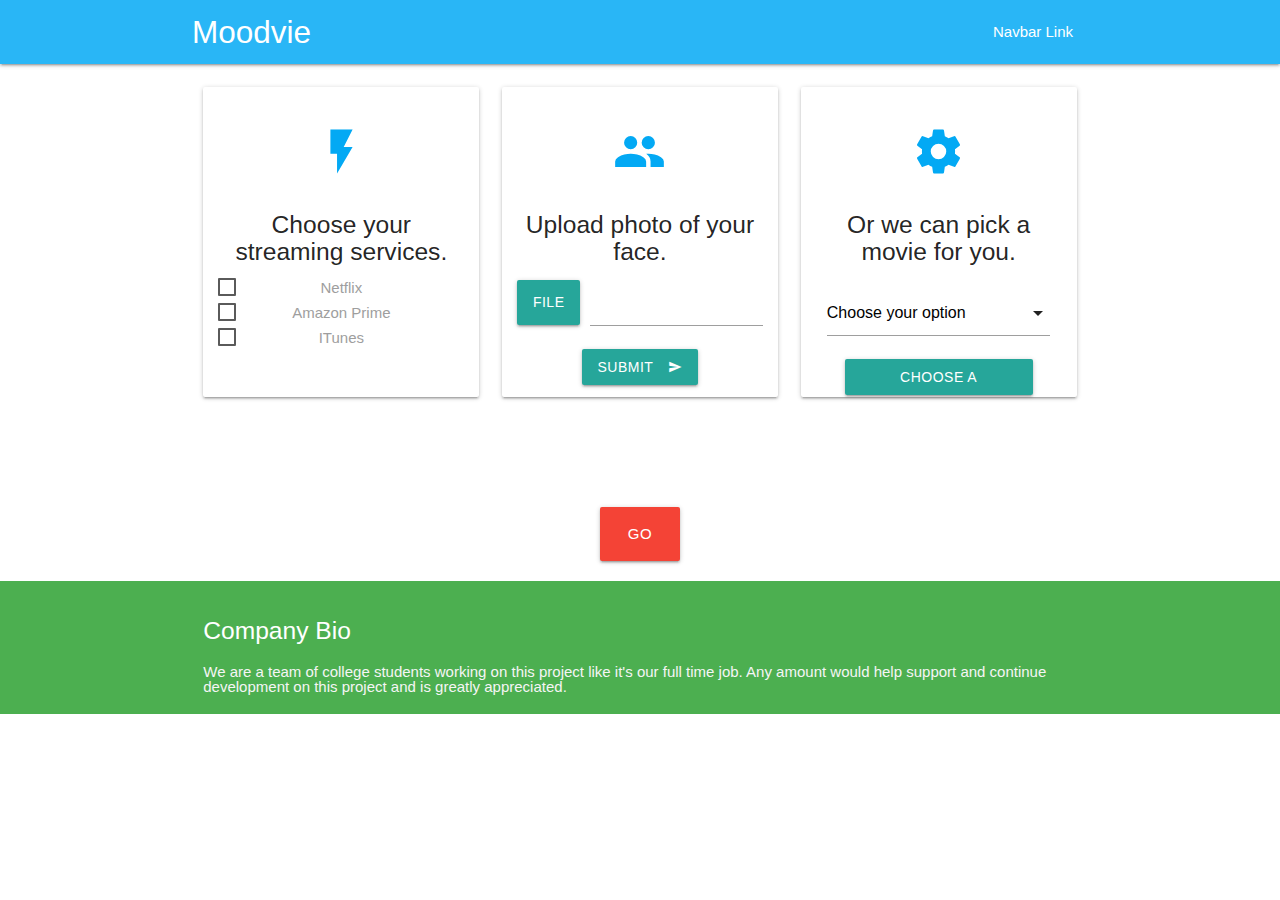
==== index.html @ 205e7902 "minor padding added to the footer" ====
<!doctype html>
<html lang="en">

<head>

  <meta http-equiv="Content-Type" content="text/html; charset=UTF-8" />
  <meta name="viewport" content="width=device-width, initial-scale=1, maximum-scale=1.0" />
  <script src="https://code.jquery.com/jquery-3.4.1.min.js"
    integrity="sha256-CSXorXvZcTkaix6Yvo6HppcZGetbYMGWSFlBw8HfCJo=" crossorigin="anonymous"></script>
  <title>Moodvie App</title>

  <!-- CSS  -->
  <link href="Assets/Css/reset.css" type="text/css" rel="stylesheet">
  <link href="https://fonts.googleapis.com/icon?family=Material+Icons" rel="stylesheet">
  <link href="Assets/Css/materialize.css" type="text/css" rel="stylesheet" media="screen,projection" />
  <link href="Assets/Css/style.css" type="text/css" rel="stylesheet" media="screen,projection" />


</head>

<body>
  <nav class="light-blue lighten-1" role="navigation">
    <div class="nav-wrapper container"><a id="logo-container" href="" class="brand-logo">Moodvie</a>
      <ul class="right hide-on-med-and-down">
        <li><a href="#">Navbar Link</a></li>
      </ul>

      <ul id="nav-mobile" class="sidenav">
        <li><a href="#">Navbar Link</a></li>
      </ul>
      <a href="#" data-target="nav-mobile" class="sidenav-trigger"><i class="material-icons">menu</i></a>
    </div>
  </nav>



  <div class="container">
    <div class="section">

      <!--   Icon Section   -->
      <div class="row center">
        <div class="col s4 ">
          <div class="card">


            <div class="icon-block">
              <h2 class="center light-blue-text"><i class="material-icons">flash_on</i></h2>
              <h5 class="center">Choose your streaming services. </h5>

              <label>
                <input type="checkbox" value="netflix" />
                <span class="service">Netflix</span>
              </label>

              <label>
                <input type="checkbox" value="amazon" />
                <span class="service">Amazon Prime</span>
              </label>

              <label>
                <input type="checkbox" value="itunes" />
                <span class="service">ITunes</span>
              </label>




              <!-- Commenting out to add later
            <label>
              <input type="checkbox" class="hbo" />
              <span class="service">HBO</span>
            </label>
          -->


              <!-- Commenting out to add later
          <label>
            <input type="checkbox" class="hulu" />
            <span class="service">Hulu</span>
          </label>
         -->

            </div> <br> <br>
          </div>
        </div>




        <div class="col s4">
          <div class="card">
            <div class="icon-block">
              <h2 class="center light-blue-text"><i class="material-icons">group</i></h2>
              <h5 class="center">Upload photo of your face.</h5>

              <form id="myform" method="post" action="https://cors.io?https://api-face.sightcorp.com/api/detect/"
                enctype="multipart/form-data">
                <div class="file-field input-field">
                  <div class="btn">
                    <span>File</span>
                    <input type="file" name="img">
                    <input type="text" name="app_key" class="hide" value="fd482f74184d4403a31e5ba110adb6c2" />

                  </div>
                  <div class="file-path-wrapper">
                    <input class="file-path validate" type="text">
                  </div>
                </div>
                <button class="btn waves-effect waves-light" id="faceOnly" type="submit" name="action" >Submit
                  <i class="material-icons right">send</i>
                </button>
              </form>
            </div> <br> <br>
          </div>
        </div>




        <div class="col s4">
          <div class="card">
            <div class="icon-block">
              <h2 class="center light-blue-text"><i class="material-icons">settings</i></h2>
              <h5 class="center">Or we can pick a movie for you.</h5>
              <div class="input-field col s12">
                <select id="selector">
                  <option value="" disabled selected>Choose your option</option>
                  <option value="anger">Are u angry?</option>
                  <option value="happiness">Are you happy?</option>
                  <option value="sadness">Are you sad?</option>
                  <option value="disgust">Do you feel disgusted?</option>
                  <option value="surprise">Do you feel surpised?</option>
                  <option value="fear">Are you afraid?</option>

                </select>

              </div>

              <div class="row center">
                <a class='dropdown-trigger btn' href='#' data-target='dropdown1'>Choose a Category</a>
              </div>


            </div>
          </div>
        </div>
      </div>
      <br><br>

      <!-- Dropdown Trigger -->





    </div>
    <br><br>
  </div>

  <div class="row center">
    <a href="results.html" id="download-button" class="btn-large waves-effect waves-light red">Go</a>
  </div>

  <footer class="page-footer green" id="aboutme">
    <div class="container">
      <div class="row">
        <div class="col s12">
          <h5 class="white-text" id="bio">Company Bio</h5>
          <p class="grey-text text-lighten-4" id="ptag">We are a team of college students working on this project like it's our
            full time job. Any amount would help support and continue development on this project and is greatly
            appreciated.</p>


        </div>
       
      </div>
    </div>
    
  </footer>









  <!--  Scripts-->
  <script src="https://code.jquery.com/jquery-2.1.1.min.js"></script>
  <script src="Assets/js/materialize.js"></script>
  <script src="Assets/js/init.js"></script>
  <script src="Assets/js/app.js"></script>

  <script src="Assets/js/utellyApi.js"></script>
  <script src="Assets/js/movieDatabaseSearch.js"></script>
  <script src="Assets/js/faceapi1.js"></script>
  <script src="Assets/js/manualmood.js"></script>
  <!--Delane Added this one-->
  
  <script>
    localStorage.clear()
    
    var services = {
      netflix:false,
      amazon:false,
      itunes:false
    }
    localStorage.setItem("userSer",JSON.stringify(services));
    
    
    $("input").change(function(){
      var service = $(this).val()
      console.log(service)
      
      
      if($(this).is(":checked")){
        console.log($(this).val()+" is checked")
        // services.service.value = true;
        services[service] = true;
        console.log(services)
      }
      else{
        console.log($(this).val()+" is not checked")
        // services.service.value = false;
        services[service] = false;
        
      }
      localStorage.setItem("userSer",JSON.stringify(services));
      console.log(localStorage.getItem("userSer"))
    })
  </script>
  


</body>

</html>
---- Assets/Css/style.css ----
/* Custom Stylesheet */
/**
 * Use this file to override Materialize files so you can update
 * the core Materialize files in the future
 *
 * Made By MaterializeCSS.com
 */

.icon-block {
  padding: 0 15px;
}
.icon-block .material-icons {
	font-size: inherit;
}

.hide {
  display:none;
}

.card {
  height: 310px;
  width: 100%;
  padding-top:3px;
}



.dropdown-trigger.btn {
width: 70%;
}

#bio {
  padding-bottom: 10px;
}

#ptag {
  padding-bottom: 20px;
}
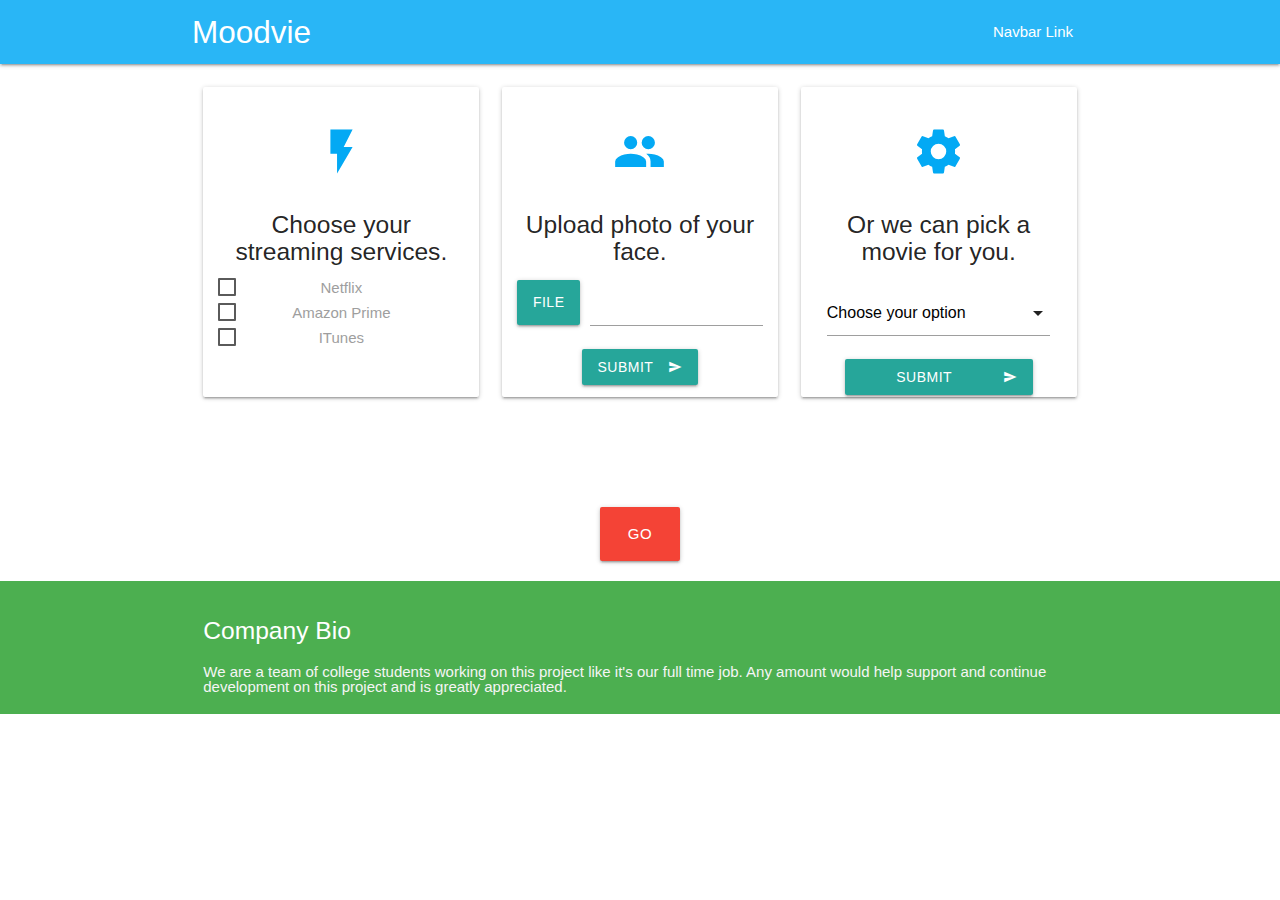
==== commit 481b706e: "The dropdown now feeds it's values into the choiceCallback function.choiceCallback is a clone of the" ====
--- a/index.html
+++ b/index.html
@@ -48,17 +48,17 @@
               <h5 class="center">Choose your streaming services. </h5>
 
               <label>
-                <input type="checkbox" value="netflix" />
+                <input type="checkbox" value="netflix" class="checkbox"/>
                 <span class="service">Netflix</span>
               </label>
 
               <label>
-                <input type="checkbox" value="amazon" />
+                <input type="checkbox" value="amazon" class="checkbox"/>
                 <span class="service">Amazon Prime</span>
               </label>
 
               <label>
-                <input type="checkbox" value="itunes" />
+                <input type="checkbox" value="itunes" class="checkbox"/>
                 <span class="service">ITunes</span>
               </label>
 
@@ -137,7 +137,11 @@
               </div>
 
               <div class="row center">
-                <a class='dropdown-trigger btn' href='#' data-target='dropdown1'>Choose a Category</a>
+
+                <a class='dropdown-trigger btn' data-target='dropdown1' id = "selectorSub">Submit
+                    <i class="material-icons right">send</i>
+                </a>
+
               </div>
 
 
@@ -196,8 +200,8 @@
   <script src="Assets/js/movieDatabaseSearch.js"></script>
   <script src="Assets/js/faceapi1.js"></script>
   <script src="Assets/js/manualmood.js"></script>
-  <!--Delane Added this one-->
   
+
   <script>
     localStorage.clear()
     
@@ -209,11 +213,10 @@
     localStorage.setItem("userSer",JSON.stringify(services));
     
     
-    $("input").change(function(){
+    $(".checkbox").change(function(){
       var service = $(this).val()
       console.log(service)
-      
-      
+
       if($(this).is(":checked")){
         console.log($(this).val()+" is checked")
         // services.service.value = true;
--- a/Assets/Css/style.css
+++ b/Assets/Css/style.css
@@ -23,6 +23,10 @@
   padding-top:3px;
 }
 
+.imageSize{
+  height: 80px;
+  width: auto;
+}
 
 
 .dropdown-trigger.btn {
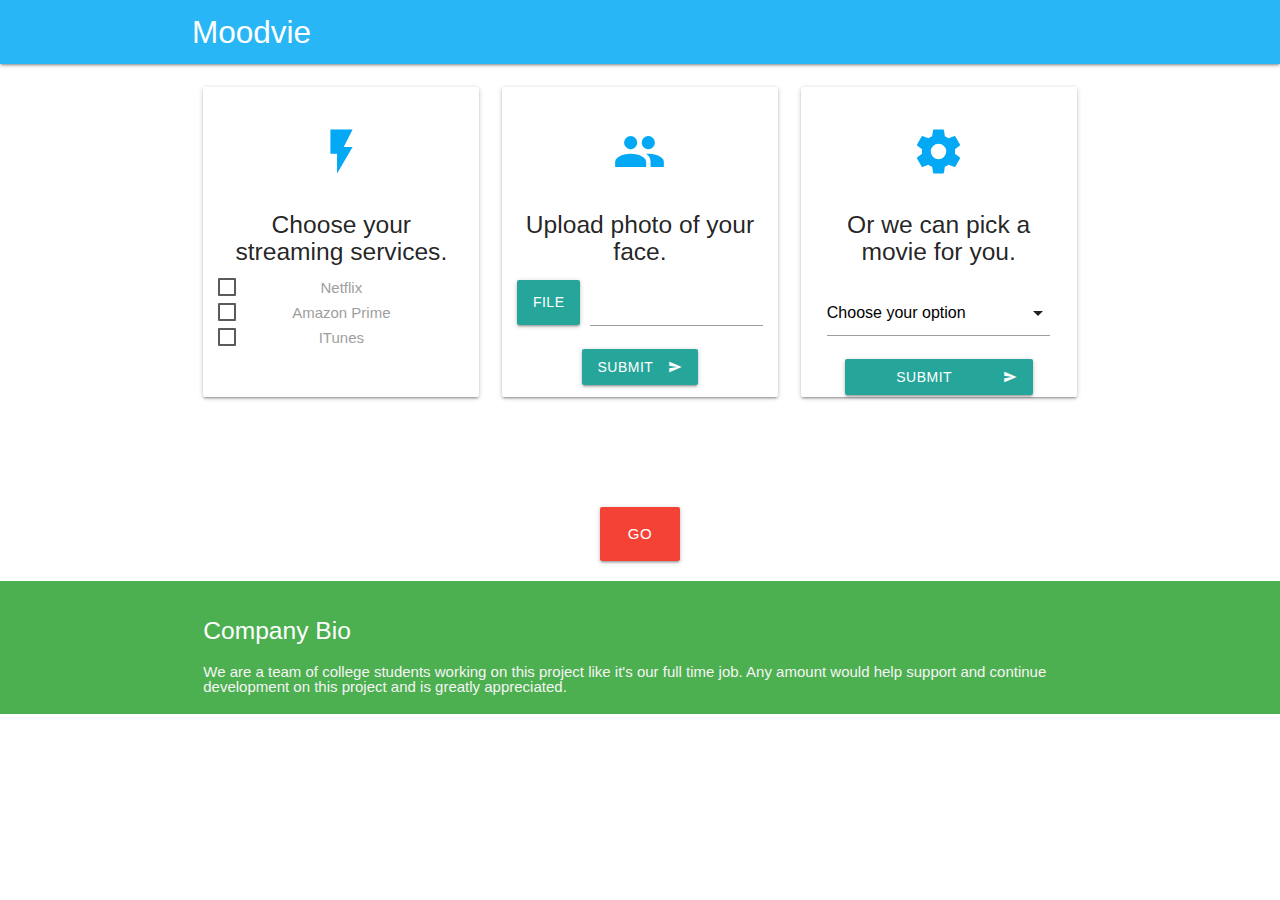
==== commit db293b24: "Merge branch 'master' into finale" ====
--- a/index.html
+++ b/index.html
@@ -5,6 +5,7 @@
 
   <meta http-equiv="Content-Type" content="text/html; charset=UTF-8" />
   <meta name="viewport" content="width=device-width, initial-scale=1, maximum-scale=1.0" />
+  <!-- jquery CDN-->
   <script src="https://code.jquery.com/jquery-3.4.1.min.js"
     integrity="sha256-CSXorXvZcTkaix6Yvo6HppcZGetbYMGWSFlBw8HfCJo=" crossorigin="anonymous"></script>
   <title>Moodvie App</title>
@@ -19,16 +20,10 @@
 </head>
 
 <body>
+  <!-- nav bar-->
   <nav class="light-blue lighten-1" role="navigation">
     <div class="nav-wrapper container"><a id="logo-container" href="" class="brand-logo">Moodvie</a>
       <ul class="right hide-on-med-and-down">
-        <li><a href="#">Navbar Link</a></li>
-      </ul>
-
-      <ul id="nav-mobile" class="sidenav">
-        <li><a href="#">Navbar Link</a></li>
-      </ul>
-      <a href="#" data-target="nav-mobile" class="sidenav-trigger"><i class="material-icons">menu</i></a>
     </div>
   </nav>
 
@@ -37,7 +32,7 @@
   <div class="container">
     <div class="section">
 
-      <!--   Icon Section   -->
+      <!-- Card to select streaming service-->
       <div class="row center">
         <div class="col s4 ">
           <div class="card">
@@ -48,17 +43,23 @@
               <h5 class="center">Choose your streaming services. </h5>
 
               <label>
-                <input type="checkbox" value="netflix" class="checkbox"/>
+
+                <input type="checkbox" value="netflix" class="checkbox" />
+                
                 <span class="service">Netflix</span>
               </label>
 
               <label>
-                <input type="checkbox" value="amazon" class="checkbox"/>
+
+                <input type="checkbox" value="amazon" class="checkbox" />
+
                 <span class="service">Amazon Prime</span>
               </label>
 
               <label>
-                <input type="checkbox" value="itunes" class="checkbox"/>
+
+                <input type="checkbox" value="itunes" class="checkbox" />
+
                 <span class="service">ITunes</span>
               </label>
 
@@ -86,7 +87,7 @@
 
 
 
-
+        <!-- card for uploading you photo-->
         <div class="col s4">
           <div class="card">
             <div class="icon-block">
@@ -106,7 +107,9 @@
                     <input class="file-path validate" type="text">
                   </div>
                 </div>
-                <button class="btn waves-effect waves-light" id="faceOnly" type="submit" name="action" >Submit
+
+                <button class="btn waves-effect waves-light" id="faceOnly" type="submit" name="action">Submit
+
                   <i class="material-icons right">send</i>
                 </button>
               </form>
@@ -116,7 +119,7 @@
 
 
 
-
+        <!--card for selecting emotion if unable to upload a photo-->
         <div class="col s4">
           <div class="card">
             <div class="icon-block">
@@ -138,10 +141,12 @@
 
               <div class="row center">
 
+
                 <a class='dropdown-trigger btn' data-target='dropdown1' id = "selectorSub">Submit
                     <i class="material-icons right">send</i>
                 </a>
 
+
               </div>
 
 
@@ -151,7 +156,7 @@
       </div>
       <br><br>
 
-      <!-- Dropdown Trigger -->
+
 
 
 
@@ -165,21 +170,26 @@
     <a href="results.html" id="download-button" class="btn-large waves-effect waves-light red">Go</a>
   </div>
 
+  <!-- Footer-->
   <footer class="page-footer green" id="aboutme">
     <div class="container">
       <div class="row">
         <div class="col s12">
           <h5 class="white-text" id="bio">Company Bio</h5>
-          <p class="grey-text text-lighten-4" id="ptag">We are a team of college students working on this project like it's our
+          <p class="grey-text text-lighten-4" id="ptag">We are a team of college students working on this project like
+            it's our
+
             full time job. Any amount would help support and continue development on this project and is greatly
             appreciated.</p>
 
 
         </div>
-       
+
+
       </div>
     </div>
-    
+
+
   </footer>
 
 
@@ -196,44 +206,49 @@
   <script src="Assets/js/init.js"></script>
   <script src="Assets/js/app.js"></script>
 
+  <script src="Assets/js/manualmood.js"></script>
+  <script src="Assets/js/faceapi1.js"></script>
   <script src="Assets/js/utellyApi.js"></script>
   <script src="Assets/js/movieDatabaseSearch.js"></script>
   <script src="Assets/js/faceapi1.js"></script>
   <script src="Assets/js/manualmood.js"></script>
-  
+
+
 
   <script>
     localStorage.clear()
-    
+
     var services = {
-      netflix:false,
-      amazon:false,
-      itunes:false
+      netflix: false,
+      amazon: false,
+      itunes: false
     }
-    localStorage.setItem("userSer",JSON.stringify(services));
-    
-    
-    $(".checkbox").change(function(){
+
+    localStorage.setItem("userSer", JSON.stringify(services));
+
+
+    $(".checkbox").change(function () {
       var service = $(this).val()
       console.log(service)
 
-      if($(this).is(":checked")){
-        console.log($(this).val()+" is checked")
+      if ($(this).is(":checked")) {
+        console.log($(this).val() + " is checked")
+
         // services.service.value = true;
         services[service] = true;
         console.log(services)
       }
-      else{
-        console.log($(this).val()+" is not checked")
+      else {
+        console.log($(this).val() + " is not checked")
         // services.service.value = false;
         services[service] = false;
-        
+
       }
-      localStorage.setItem("userSer",JSON.stringify(services));
+      localStorage.setItem("userSer", JSON.stringify(services));
       console.log(localStorage.getItem("userSer"))
     })
   </script>
-  
+
 
 
 </body>
--- a/Assets/Css/style.css
+++ b/Assets/Css/style.css
@@ -33,6 +33,7 @@
 width: 70%;
 }
 
+
 #bio {
   padding-bottom: 10px;
 }
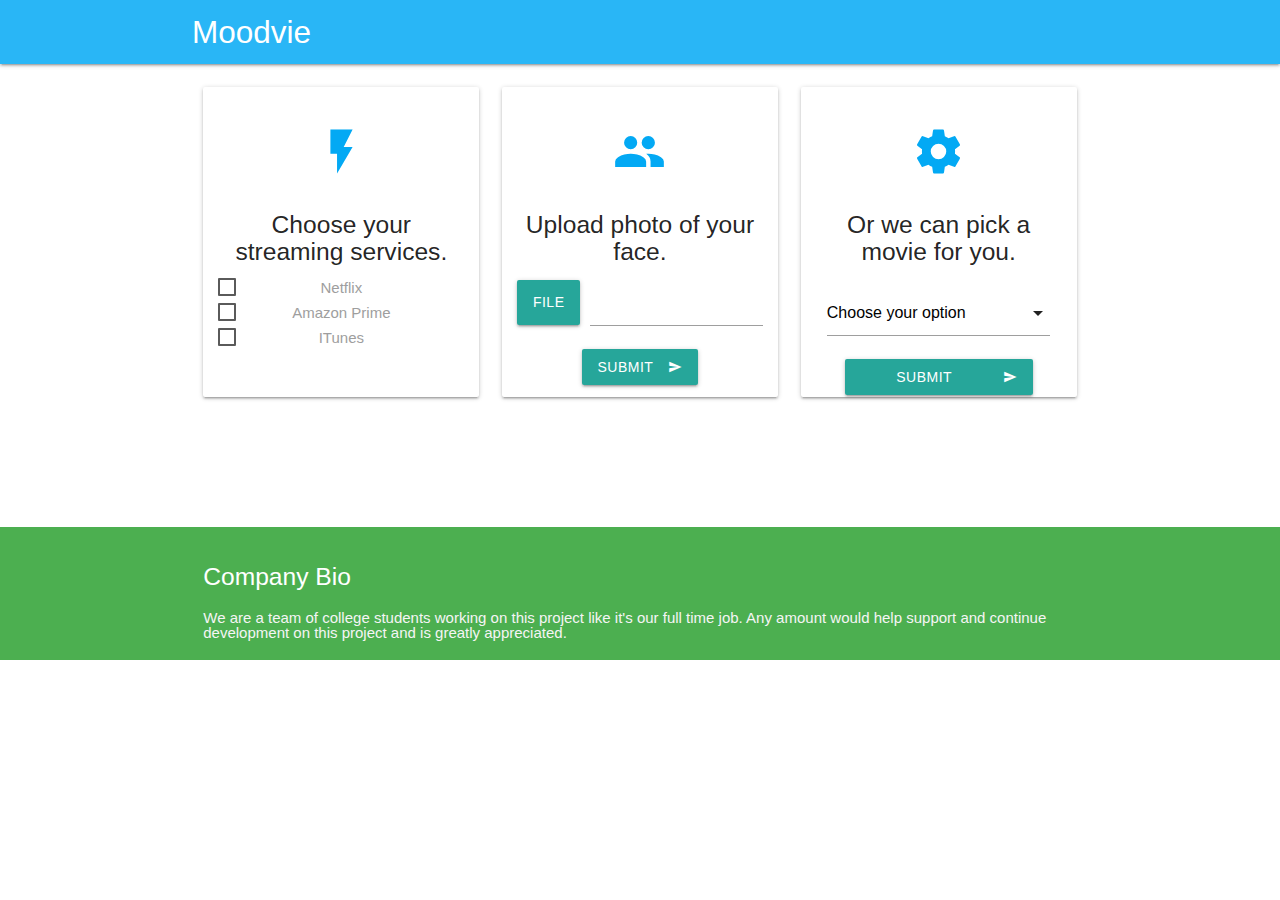
==== commit 024166f1: "premerge" ====
--- a/index.html
+++ b/index.html
@@ -142,7 +142,7 @@
               <div class="row center">
 
 
-                <a class='dropdown-trigger btn' data-target='dropdown1' id = "selectorSub">Submit
+                <a class='dropdown-trigger btn' data-target='dropdown1' onclick="selectorSub()">Submit
                     <i class="material-icons right">send</i>
                 </a>
 
@@ -166,8 +166,8 @@
     <br><br>
   </div>
 
-  <div class="row center">
-    <a href="results.html" id="download-button" class="btn-large waves-effect waves-light red">Go</a>
+  <div class="row center" id="goButtonHere">
+    <!-- <a href="results.html" id="download-button" class="btn-large waves-effect waves-light red">Go</a> -->
   </div>
 
   <!-- Footer-->
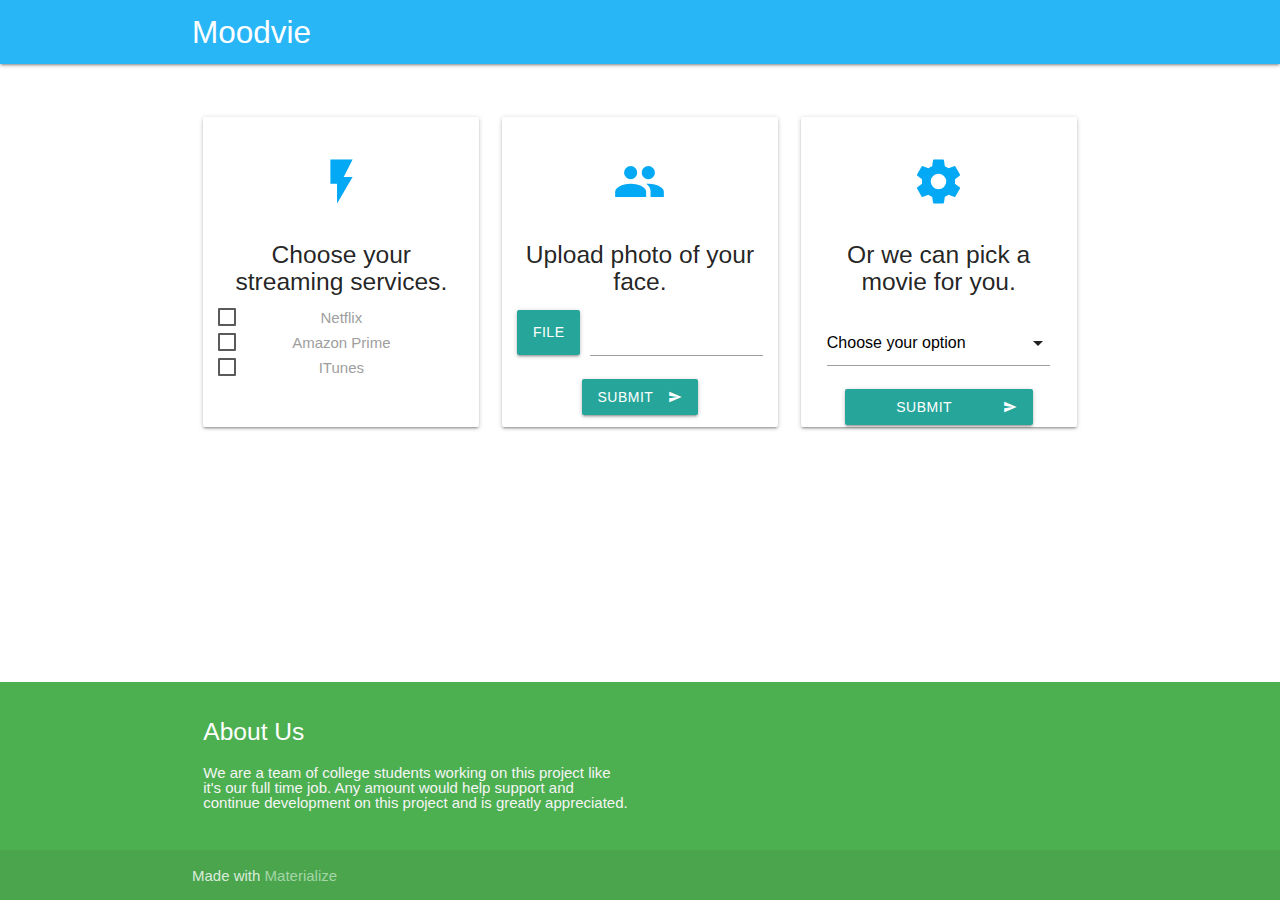
==== commit 767a4a99: "updated styling" ====
--- a/index.html
+++ b/index.html
@@ -20,6 +20,7 @@
 </head>
 
 <body>
+  
   <!-- nav bar-->
   <nav class="light-blue lighten-1" role="navigation">
     <div class="nav-wrapper container"><a id="logo-container" href="" class="brand-logo">Moodvie</a>
@@ -174,28 +175,24 @@
   <footer class="page-footer green" id="aboutme">
     <div class="container">
       <div class="row">
-        <div class="col s12">
-          <h5 class="white-text" id="bio">Company Bio</h5>
+        <div class="col l6 s12">
+          <h5 class="white-text" id="bio">About Us</h5>
           <p class="grey-text text-lighten-4" id="ptag">We are a team of college students working on this project like
             it's our
 
             full time job. Any amount would help support and continue development on this project and is greatly
             appreciated.</p>
-
-
-        </div>
-
-
+        </div>
       </div>
     </div>
+    <div class="footer-copyright">
+        <div class="container">
+        Made with <a class="green-text text-lighten-3" href="http://materializecss.com">Materialize</a>
+        </div>
+      </div>
 
 
   </footer>
-
-
-
-
-
 
 
 
--- a/Assets/Css/style.css
+++ b/Assets/Css/style.css
@@ -5,6 +5,19 @@
  *
  * Made By MaterializeCSS.com
  */
+ html{
+  min-height: 100%;
+  /* height: 100%; */
+  position:relative;
+}
+
+/* this gives info on the body */
+body{
+  position: absolute;
+  width: 100%;
+  min-height: 100%;
+}
+
 
 .icon-block {
   padding: 0 15px;
@@ -40,4 +53,15 @@
 
 #ptag {
   padding-bottom: 20px;
+}
+
+.page-footer{
+  position:absolute;
+  bottom:0;
+  left:0;
+  right:0;
+}
+
+.section{
+  padding-top: 3rem;
 }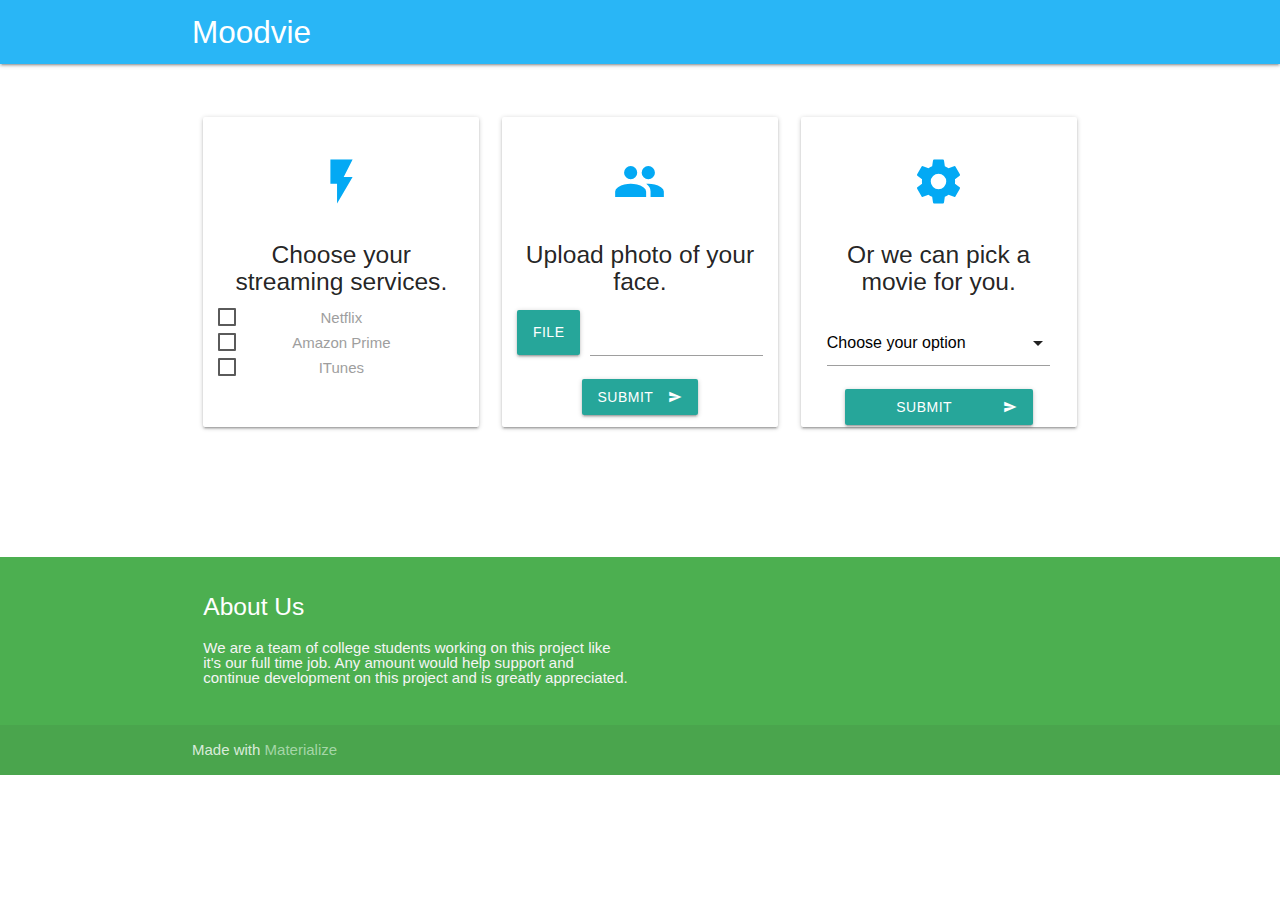
==== commit d301529d: "made a switch for urls" ====
--- a/index.html
+++ b/index.html
@@ -207,8 +207,7 @@
   <script src="Assets/js/faceapi1.js"></script>
   <script src="Assets/js/utellyApi.js"></script>
   <script src="Assets/js/movieDatabaseSearch.js"></script>
-  <script src="Assets/js/faceapi1.js"></script>
-  <script src="Assets/js/manualmood.js"></script>
+
 
 
 
--- a/Assets/Css/style.css
+++ b/Assets/Css/style.css
@@ -56,7 +56,7 @@
 }
 
 .page-footer{
-  position:absolute;
+  
   bottom:0;
   left:0;
   right:0;
@@ -64,4 +64,4 @@
 
 .section{
   padding-top: 3rem;
-}+}
